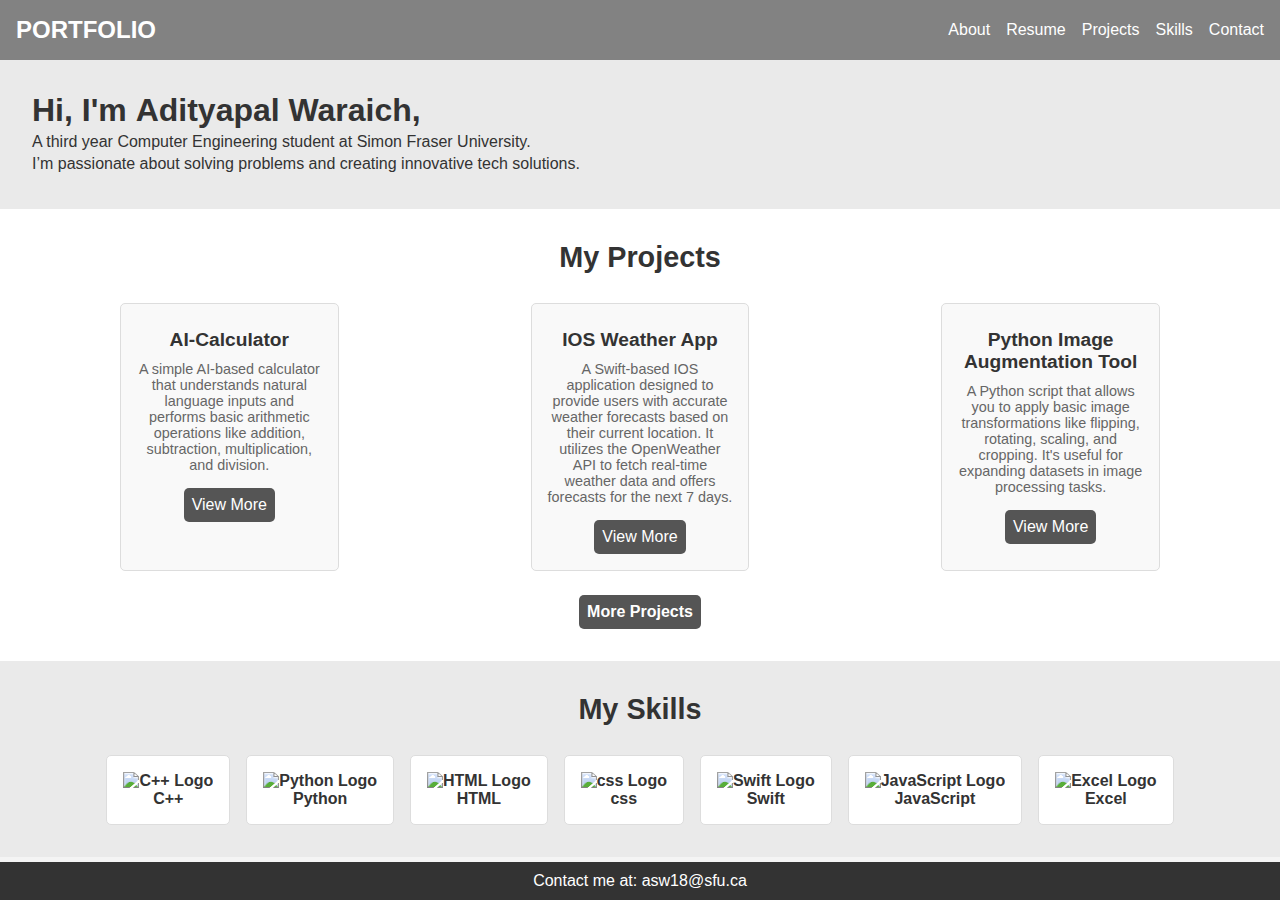
==== index.html @ c021c4d7 "Added images files" ====
<!DOCTYPE html>
<html lang="en">
<head>
    <meta charset="UTF-8">
    <meta name="viewport" content="width=device-width, initial-scale=1.0">
    <title>My Portfolio Website</title>
    <link rel="stylesheet" href="style.css">
    
</head>
<body>
    <header>
        <div class="portfolio">PORTFOLIO</div>
        <nav>
            <ul>
                <li><a href="#intro">About</a></li>
                <li><a href="docs/resume.pdf" target="_blank">Resume</a></li>
                <li><a href="https://github.com/AdityapalW?tab=repositories">Projects</a></li>
                <li><a href="#skills">Skills</a></li>
                <li><a href="#contact">Contact</a></li>
            </ul>
        </nav>
    </header>

    <section class="intro">
        <div class="intro-text">
            <h1>Hi, I'm <strong>Adityapal Waraich</strong>,</h1>
            <p>A third year Computer Engineering student at Simon Fraser University.</p>
            <p>I’m passionate about solving problems and creating innovative tech solutions.</p>
        </div>
    </section>

    

    <section class="projects" id="portfolio">
        <h2>My Projects</h2>
        <div class="project-list">
            <div class="project-item">
                <h3>AI-Calculator</h3>
                <p>A simple AI-based calculator that understands natural language inputs and performs basic arithmetic operations like addition, subtraction, multiplication, and division.</p>
                <a href="https://github.com/AdityapalW/AI-Calculator">View More</a>
            </div>

            <div class="project-item">
                <h3>IOS Weather App</h3>
                <p>A Swift-based IOS application designed to provide users with accurate weather forecasts based on their current location. It utilizes the OpenWeather API to fetch real-time weather data and offers forecasts for the next 7 days.</p>
                <a href="https://github.com/AdityapalW/WeatherApp">View More</a>
            </div>
            
            <div class="project-item">
                <h3>Python Image Augmentation Tool</h3>
                <p>A Python script that allows you to apply basic image transformations like flipping, rotating, scaling, and cropping. It's useful for expanding datasets in image processing tasks.</p>
                <a href="https://github.com/AdityapalW/Python-Image-Augmentation-Tool">View More</a>
            </div>
        </div>
        <div class="more-p">
            <a href="https://github.com/AdityapalW?tab=repositories">More Projects</a>
        </div>
    </section>

    <section class="skills">
        <h2>My Skills</h2>
        <div class="skills-list">
            <div class="skill-item">
                <img src="images/cplusplus.svg" alt="C++ Logo">
                <p>C++</p>
            </div>
            <div class="skill-item">
                <img src="images/python.svg" alt="Python Logo">
                <p>Python</p>
            </div>
            <div class="skill-item">
                <img src="images/html5.svg" alt="HTML Logo">
                <p>HTML</p>
            </div>
            <div class="skill-item">
                <img src="images/css3.svg" alt="css Logo">
                <p>css</p>
            </div>
            <div class="skill-item">
                <img src="images/swift.svg" alt="Swift Logo">
                <p>Swift</p>
            </div>
            <div class="skill-item">
                <img src="images/javascript.svg" alt="JavaScript Logo">
                <p>JavaScript</p>
            </div>
            <div class="skill-item">
                <img src="images/excel.svg" alt="Excel Logo">
                <p>Excel</p>
            </div>

        </div>
    </section> 
        
    <footer>
        <div class="Contact">
        <p>Contact me at: asw18@sfu.ca</p>
    </div>
    </footer>
</body>
</html>
---- style.css ----
* {
    margin: 0;
    padding: 0;
    box-sizing: border-box;
}
body {
    font-family: Arial, sans-serif;
    background-color: #f4f4f4;
    color: #333;
}

header {
    background-color: #828282;
    padding: 1em;
    display: flex;
    justify-content: space-between;
    align-items: center;
    color: white;
}
.portfolio {
    font-size: 1.5em;
    font-weight: bold;
}

nav ul {
    list-style: none;
    display: flex;
    gap: 1em;
}

nav ul li a {
    color: white;
    text-decoration: none;
}

.intro {
    display: flex;
    justify-content: space-between;
    padding: 2em;
    background-color: #eaeaea;
}
.intro-text {
    flex: 2;
    margin-right: 1em;
}

.intro-text h1 {
    font-size: 2em;
}

.intro-text p {
    margin: 0.25em 0;
}




.projects {
    padding: 2em;
    background-color: white;
}
.projects h2 {
    text-align: center;
    font-size: 1.8em;
    margin-bottom: 1em;
}

.project-list {
    display: flex;
    justify-content: space-around;
    flex-wrap: wrap;
    gap: 1em;
}

.project-item {
    width: 18%;
    background-color: #f9f9f9;
    padding: 1em;
    text-align: center;
    border: 1px solid #ddd;
    border-radius: 5px;
}

.project-item h3 {
    font-size: 1.2em;
    margin: 0.5em 0;
}

.project-item p {
    font-size: 0.9em;
    margin: 0.5em 0;
    color: #666;
}

.project-item a {
    display: inline-block;
    margin-top: 0.5em;
    padding: 0.5em 0.5em;
    background-color: #555;
    color: white;
    text-decoration: none;
    border-radius: 5px;
}

.more-p {
    text-align: center;
    margin-top: 1em;
}

.more-p a {
    display: inline-block;
    margin-top: 0.5em;
    padding: 0.5em 0.5em;
    background-color: #555;
    color: white;
    text-decoration: none;
    font-weight: bold;
    border-radius: 5px;
}

.skills {
    padding: 2em;
    background-color: #eaeaea;
}

.skills h2 {
    text-align: center;
    font-size: 1.8em;
    margin-bottom: 1em;
}

.skills-list {
    display: flex;
    justify-content: center;
    flex-wrap: wrap;
    gap: 1em;
}

.skill-item {
    background-color: #fff;
    padding: 1em;
    text-align: center;
    border: 1px solid #ddd;
    border-radius: 5px;
    min-width: 100px;
    font-weight: bold;
    color: #333;
}

footer {
    background-color: #333;
    color: white;
    text-align: center;
    padding: 10px;
    position: fixed;
    bottom: 0;
    width: 100%;
}
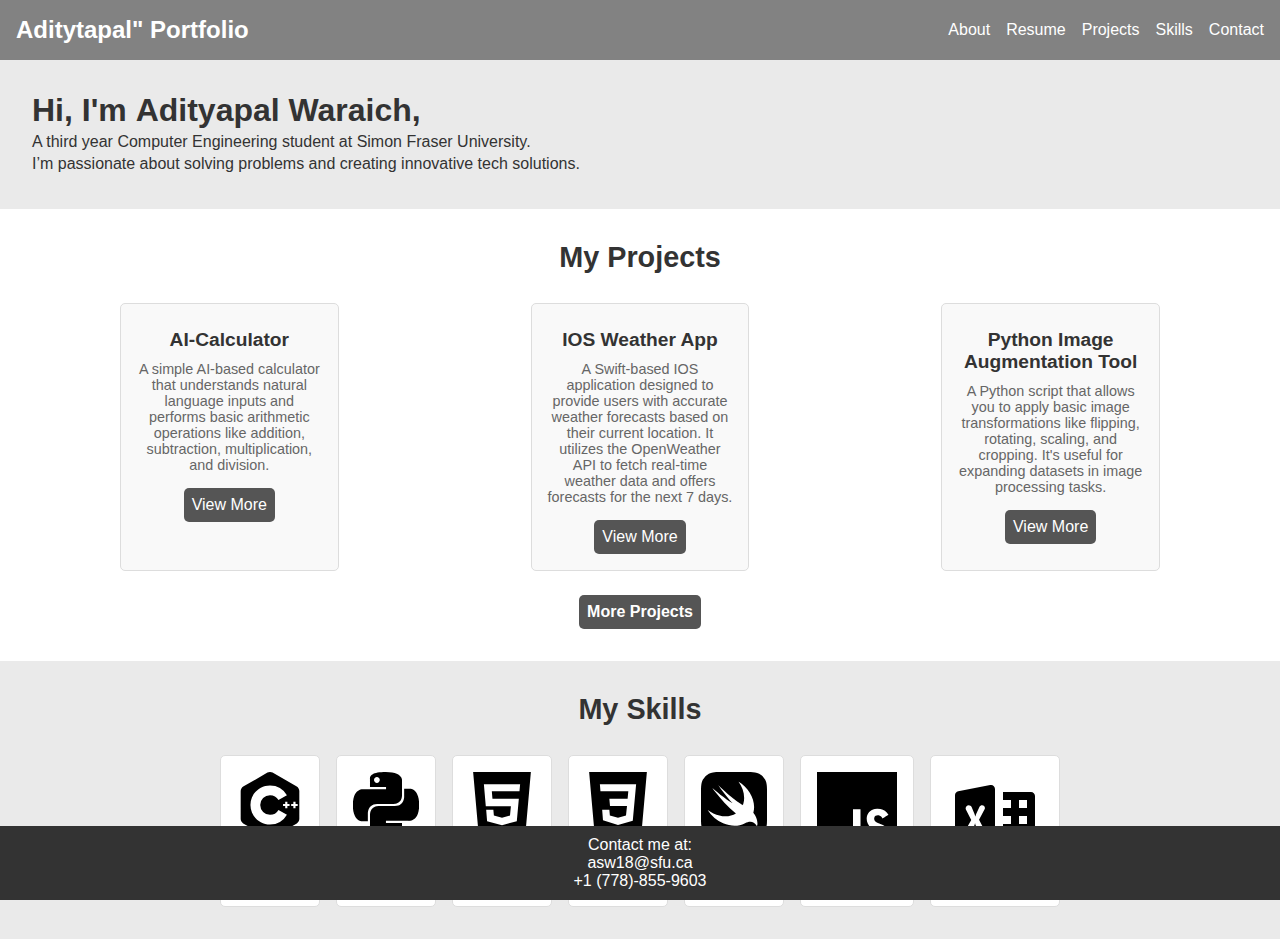
==== commit 9a744a46: "Changed website's name and title" ====
--- a/index.html
+++ b/index.html
@@ -3,17 +3,17 @@
 <head>
     <meta charset="UTF-8">
     <meta name="viewport" content="width=device-width, initial-scale=1.0">
-    <title>My Portfolio Website</title>
+    <title>Adityapal"s Portfolio</title>
     <link rel="stylesheet" href="style.css">
-    
+    <link rel="icon" href="favicon.ico" type="Images/ico">
 </head>
 <body>
     <header>
-        <div class="portfolio">PORTFOLIO</div>
+        <div class="portfolio">Aditytapal" Portfolio</div>
         <nav>
             <ul>
                 <li><a href="#intro">About</a></li>
-                <li><a href="docs/resume.pdf" target="_blank">Resume</a></li>
+                <li><a href="Docs/Resume.pdf" target="_blank">Resume</a></li>
                 <li><a href="https://github.com/AdityapalW?tab=repositories">Projects</a></li>
                 <li><a href="#skills">Skills</a></li>
                 <li><a href="#contact">Contact</a></li>
@@ -61,31 +61,36 @@
         <h2>My Skills</h2>
         <div class="skills-list">
             <div class="skill-item">
-                <img src="images/cplusplus.svg" alt="C++ Logo">
+                <img src="Images/cplusplus.svg" alt="C++ Logo">
                 <p>C++</p>
             </div>
+            
             <div class="skill-item">
-                <img src="images/python.svg" alt="Python Logo">
+                <img src="Images/python.svg" alt="Python Logo">
                 <p>Python</p>
             </div>
+
             <div class="skill-item">
-                <img src="images/html5.svg" alt="HTML Logo">
+                <img src="Images/html5.svg" alt="HTML Logo">
                 <p>HTML</p>
             </div>
+
             <div class="skill-item">
-                <img src="images/css3.svg" alt="css Logo">
+                <img src="Images/css3.svg" alt="css Logo">
                 <p>css</p>
             </div>
+
             <div class="skill-item">
-                <img src="images/swift.svg" alt="Swift Logo">
+                <img src="Images/swift.svg" alt="Swift Logo">
                 <p>Swift</p>
             </div>
+
             <div class="skill-item">
-                <img src="images/javascript.svg" alt="JavaScript Logo">
+                <img src="Images/javascript.svg" alt="JavaScript Logo">
                 <p>JavaScript</p>
             </div>
             <div class="skill-item">
-                <img src="images/excel.svg" alt="Excel Logo">
+                <img src="Images/excel.svg" alt="Excel Logo">
                 <p>Excel</p>
             </div>
 
@@ -94,7 +99,9 @@
         
     <footer>
         <div class="Contact">
-        <p>Contact me at: asw18@sfu.ca</p>
+        <p>Contact me at:</p>
+        <p>asw18@sfu.ca</p>
+        <p>+1 (778)-855-9603</p>
     </div>
     </footer>
 </body>
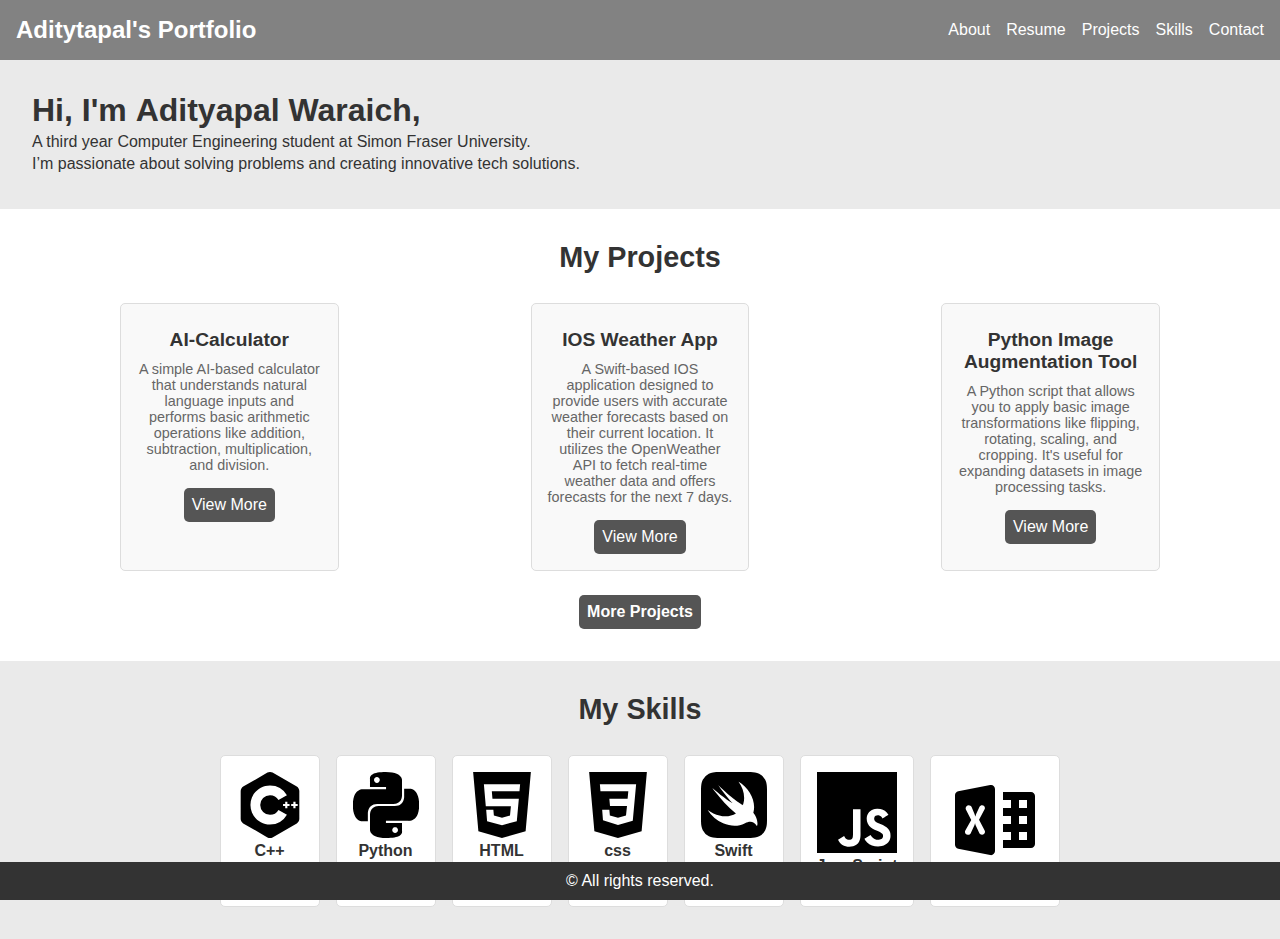
==== commit b5fb3517: "Fixed typo in Title" ====
--- a/index.html
+++ b/index.html
@@ -3,13 +3,13 @@
 <head>
     <meta charset="UTF-8">
     <meta name="viewport" content="width=device-width, initial-scale=1.0">
-    <title>Adityapal"s Portfolio</title>
+    <title>Adityapal's Portfolio</title>
     <link rel="stylesheet" href="style.css">
     <link rel="icon" href="favicon.ico" type="Images/ico">
 </head>
 <body>
     <header>
-        <div class="portfolio">Aditytapal" Portfolio</div>
+        <div class="portfolio">Aditytapal's Portfolio</div>
         <nav>
             <ul>
                 <li><a href="#intro">About</a></li>
@@ -98,10 +98,7 @@
     </section> 
         
     <footer>
-        <div class="Contact">
-        <p>Contact me at:</p>
-        <p>asw18@sfu.ca</p>
-        <p>+1 (778)-855-9603</p>
+        <p>&copy; All rights reserved.</p>
     </div>
     </footer>
 </body>
--- a/style.css
+++ b/style.css
@@ -156,4 +156,80 @@
     position: fixed;
     bottom: 0;
     width: 100%;
-}
+    
+}
+
+
+
+
+
+
+
+
+/*contacts section */
+.contact-section {
+    max-width: 600px;
+    margin: 0 auto;
+    padding: 2em;
+    text-align: center;
+}
+
+.contact-section h2 {
+    font-size: 1.8em;
+    margin-bottom: 0.5em;
+}
+
+.contact-section p {
+    margin-bottom: 1.5em;
+    color: #666;
+}
+
+form {
+    display: flex;
+    flex-direction: column;
+    gap: 1em;
+}
+
+form label {
+    font-weight: bold;
+    text-align: left;
+}
+
+form input, form textarea {
+    width: 100%;
+    padding: 0.8em;
+    border: 1px solid #ddd;
+    border-radius: 5px;
+}
+
+form button {
+    padding: 0.8em;
+    background-color: #333;
+    color: white;
+    border: none;
+    border-radius: 5px;
+    cursor: pointer;
+}
+
+form button:hover {
+    background-color: #555;
+}
+
+.social-media {
+    margin-top: 2em;
+}
+
+.social-media h3 {
+    font-size: 1.2em;
+    margin-bottom: 0.5em;
+}
+
+.social-media a {
+    margin: 0 1em;
+    color: #333;
+    text-decoration: none;
+}
+
+.social-media a:hover {
+    color: #0073e6;
+}
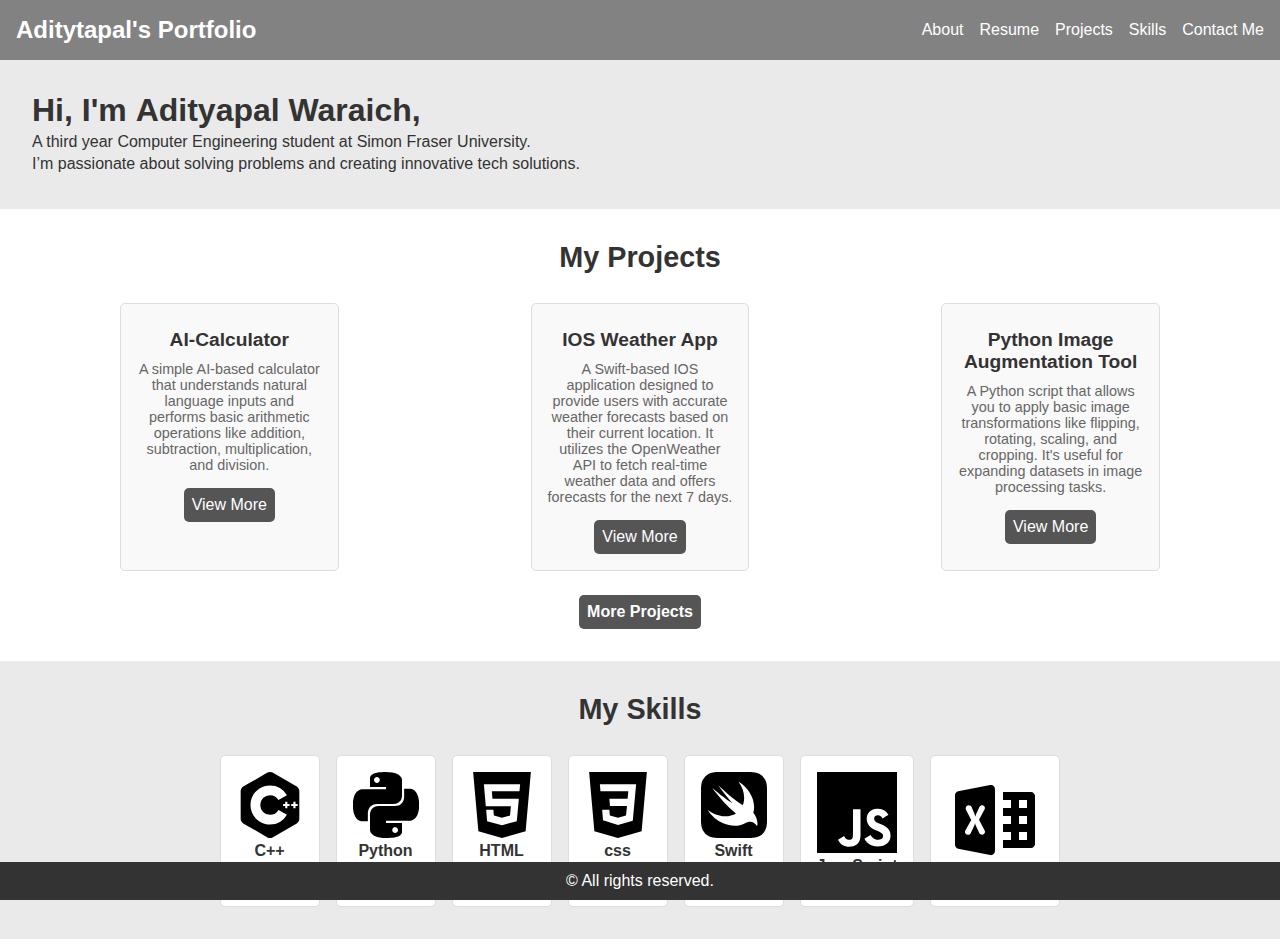
==== commit e45cbdfb: "Added 'Me' to 'Contact' in the title" ====
--- a/index.html
+++ b/index.html
@@ -16,7 +16,7 @@
                 <li><a href="Docs/Resume.pdf" target="_blank">Resume</a></li>
                 <li><a href="https://github.com/AdityapalW?tab=repositories">Projects</a></li>
                 <li><a href="#skills">Skills</a></li>
-                <li><a href="#contact">Contact</a></li>
+                <li><a href="/contact.html">Contact Me</a></li>
             </ul>
         </nav>
     </header>
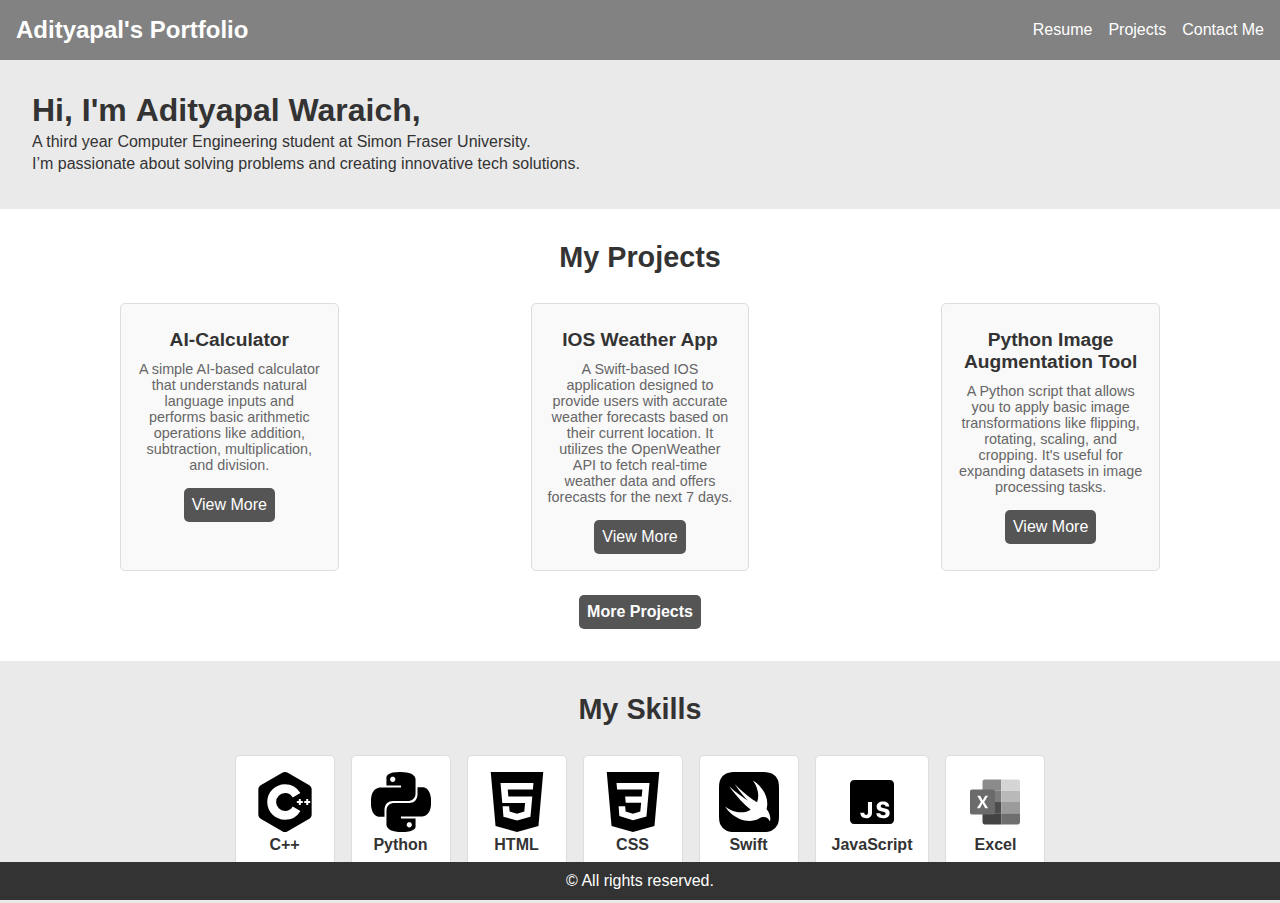
==== commit 9f898ba1: "updated skills section to make it loook organized" ====
--- a/index.html
+++ b/index.html
@@ -5,17 +5,17 @@
     <meta name="viewport" content="width=device-width, initial-scale=1.0">
     <title>Adityapal's Portfolio</title>
     <link rel="stylesheet" href="style.css">
-    <link rel="icon" href="favicon.ico" type="Images/ico">
+    <link rel="icon" href="Images/favicon.ico" type="Images/x-icon">
 </head>
 <body>
     <header>
-        <div class="portfolio">Aditytapal's Portfolio</div>
+        <div class="portfolio">Adityapal's Portfolio</div>
         <nav>
             <ul>
-                <li><a href="#intro">About</a></li>
-                <li><a href="Docs/Resume.pdf" target="_blank">Resume</a></li>
+                <!--<li><a href="#intro">About</a></li> -->
+                <li><a href="Docs/Resume.pdf" target="_blank">Resume</a></li> 
                 <li><a href="https://github.com/AdityapalW?tab=repositories">Projects</a></li>
-                <li><a href="#skills">Skills</a></li>
+                <!--<li><a href="#skills">Skills</a></li> -->
                 <li><a href="/contact.html">Contact Me</a></li>
             </ul>
         </nav>
@@ -77,7 +77,7 @@
 
             <div class="skill-item">
                 <img src="Images/css3.svg" alt="css Logo">
-                <p>css</p>
+                <p>CSS</p>
             </div>
 
             <div class="skill-item">
--- a/style.css
+++ b/style.css
@@ -148,6 +148,15 @@
     color: #333;
 }
 
+.skill-item img {
+    max-width: 60px; 
+    height: auto;
+}
+
+.skill-item p {
+    margin-top: auto; 
+}
+
 footer {
     background-color: #333;
     color: white;
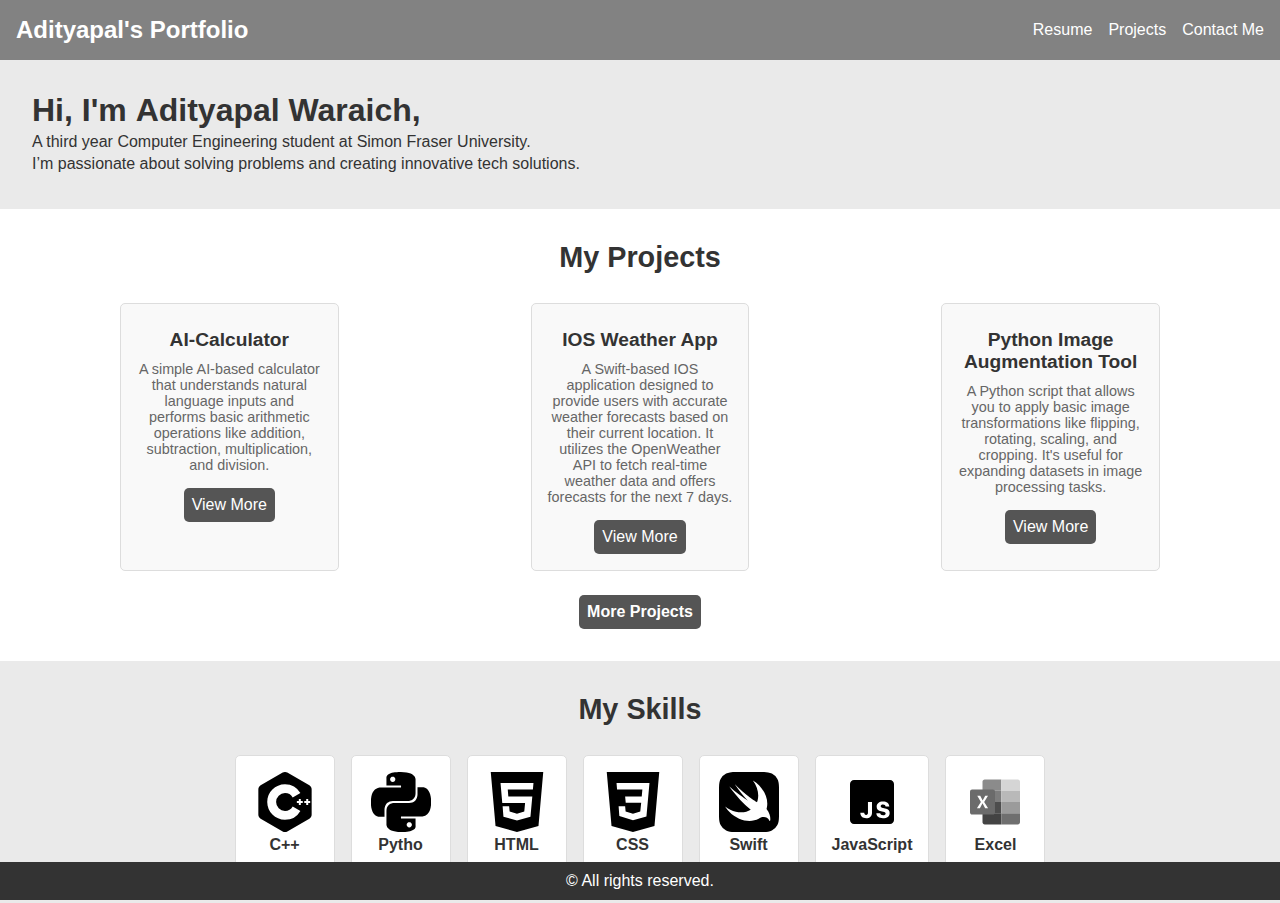
==== commit 085b9aac: "fixed minor typos" ====
--- a/index.html
+++ b/index.html
@@ -67,7 +67,7 @@
             
             <div class="skill-item">
                 <img src="Images/python.svg" alt="Python Logo">
-                <p>Python</p>
+                <p>Pytho</p>
             </div>
 
             <div class="skill-item">
